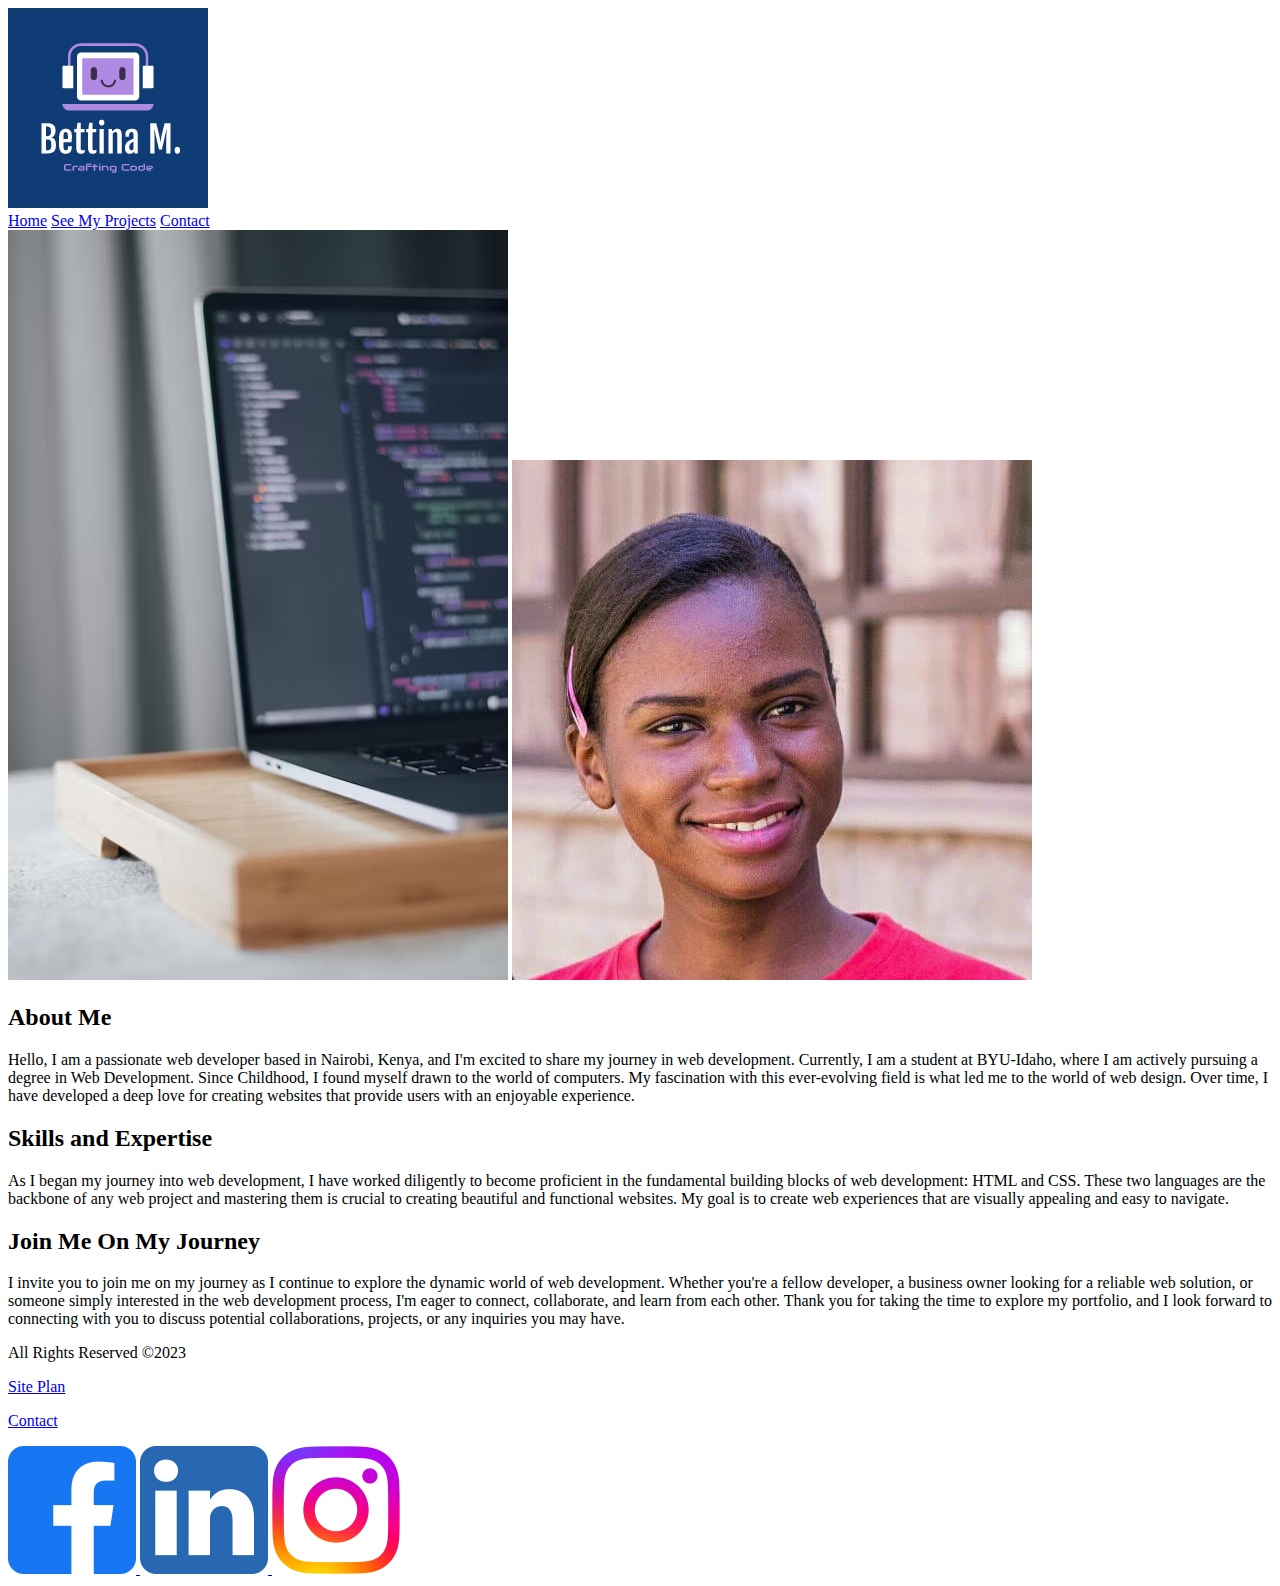
==== my_portfolio/index.html @ 956d9e48 "html for portfolio and contact page for rafting" ====
<!DOCTYPE html>
<html lang="en">
<head>
    <meta charset="UTF-8">
    <meta name="viewport" content="width=device-width, initial-scale=1.0">
    <link rel="stylesheet" href=" " >
    <title>Bettina Menya Portfoio| Home </title>
</head>
<body>
    <header>
     <a  id="logo" href=" " target="_blank"><img src="portfolio_images/my_logo.png">
     </a>
     <nav>
      <a href="index.html">Home</a>
      <a href="projects.html">See My Projects</a>
      <a href="contact.html">Contact</a>
     </nav>   
    
    </header>

    <main id="content">
     <img id="home_background" src="portfolio_images/homepage_photo.avif" alt="image of computer">
     <img id="my_picture" src="portfolio_images/homepage_photo2.jpeg" alt="Photo of Bettina">
     
     <h2>About Me</h2>
     
     <p>Hello, I am a passionate web developer based in Nairobi, Kenya, and I'm excited to share my journey in web development. Currently, I am a student at BYU-Idaho, where I am actively pursuing a degree in Web Development. Since Childhood, I found myself drawn to the world of computers. 
      My fascination with this ever-evolving field is what led me to the world of web design. Over time, I have developed a deep love for creating websites that provide users with an enjoyable experience.
     </p>
     
     <h2>Skills and Expertise</h2>
     
     <p>As I began my journey into web development, I have worked diligently to become proficient in the fundamental building blocks of web development: HTML and CSS. 
        These two languages are the backbone of any web project and mastering them is crucial to creating beautiful and functional websites. 
        My goal is to create web experiences that are visually appealing and easy to navigate.
     </p>
     
     <h2>Join Me On My Journey</h2>
     
     <p>I invite you to join me on my journey as I continue to explore the dynamic world of web development. Whether you're a fellow developer, 
        a business owner looking for a reliable web solution, or someone simply interested in the web development process, I'm eager to connect, collaborate, and learn from each other. 
        Thank you for taking the time to explore my portfolio, and I look forward to connecting with you to discuss potential collaborations, projects, or any inquiries you may have.
     </p>
    </main>
    
    <footer>
        <p>All Rights Reserved &copy;2023</p>
        <p> <a href="site-plan-rafting.html">Site Plan</a></p>
        <p><a href="contactus.html">Contact</a></p>
        
        <div class="social_media">
            <a href="https://www.facebook.com/BettinaMenya/" target="_blank">
                <img src="portfolio_images/facebook_logo.png" alt="fb icon">
            </a>
            <a href="https://www.linkedin.com/in/bettina-menya/" target="_blank">
                <img src="portfolio_images/linkedin_logo.png" alt="linkedin icon">
            </a>
            <a href="https://www.instagram.com/betina_menya" target="_blank">
                <img src="portfolio_images/instagram_logo.png" alt="instagram icon">
             </a>
        </div>
    </footer>   
</body>
</html>
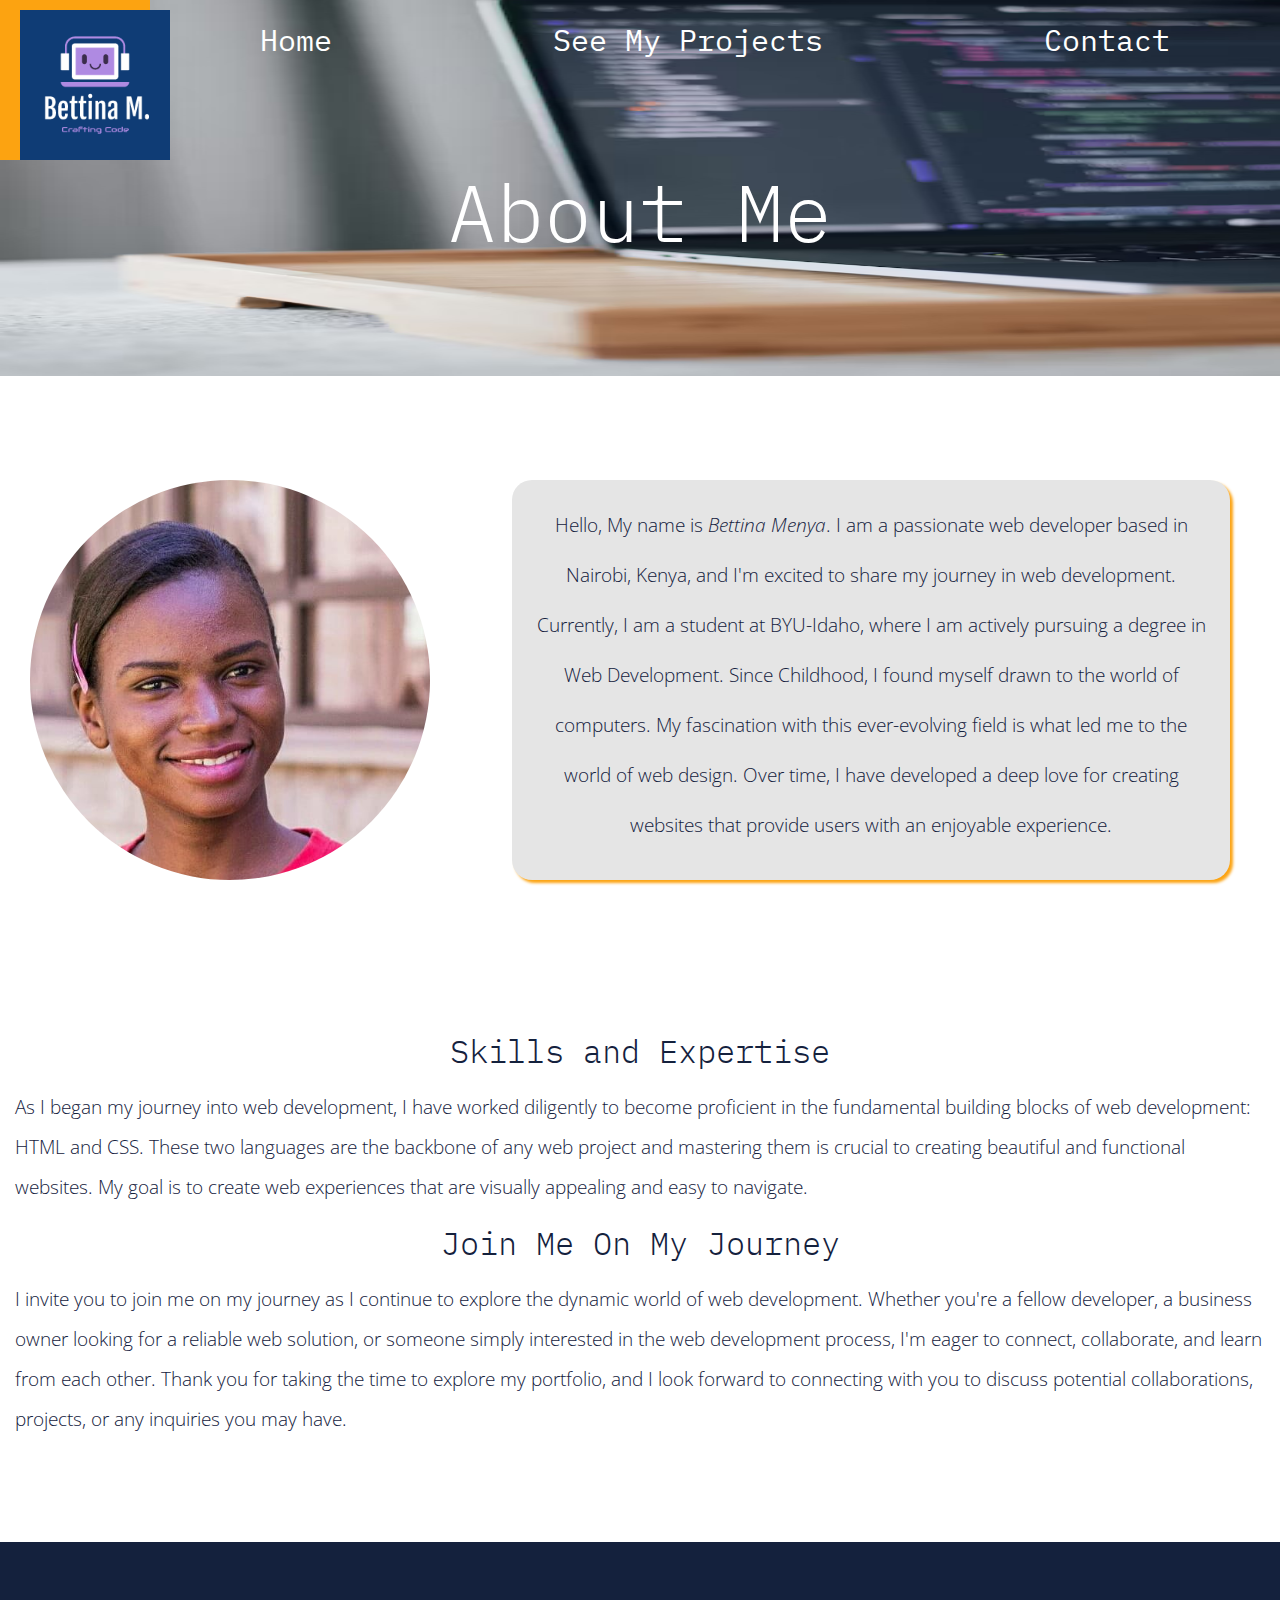
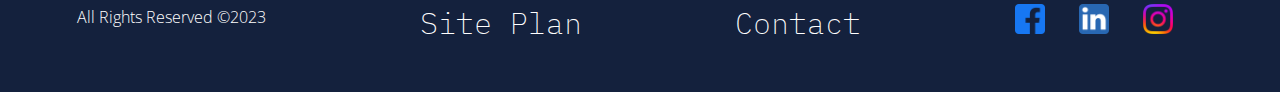
==== commit 2e53770a: "styled homepage" ====
--- a/my_portfolio/index.html
+++ b/my_portfolio/index.html
@@ -3,12 +3,12 @@
 <head>
     <meta charset="UTF-8">
     <meta name="viewport" content="width=device-width, initial-scale=1.0">
-    <link rel="stylesheet" href=" " >
+    <link rel="stylesheet" href="styles/styles.css" >
     <title>Bettina Menya Portfoio| Home </title>
 </head>
 <body>
     <header>
-     <a  id="logo" href=" " target="_blank"><img src="portfolio_images/my_logo.png">
+     <a  href=" " target="_blank"><img id="logo" src="portfolio_images/my_logo.png" alt="logo photo">
      </a>
      <nav>
       <a href="index.html">Home</a>
@@ -19,33 +19,35 @@
     </header>
 
     <main id="content">
-     <img id="home_background" src="portfolio_images/homepage_photo.avif" alt="image of computer">
-     <img id="my_picture" src="portfolio_images/homepage_photo2.jpeg" alt="Photo of Bettina">
+        <div id="top-background">
+            <img id="top-image" src="portfolio_images/homepage_photo3.jpg" alt="photo of computer">
+            <h2 id="top-heading">About Me</h2>
+        </div>
+        <div id="word-section">
+            <img id="my_picture" src="portfolio_images/homepage_photo2.jpeg" alt="Photo of me">
+            <p id="para1">Hello, My name is<em> Bettina Menya</em>. I am a passionate web developer based in Nairobi, Kenya, and I'm excited to share my journey in web development. Currently, I am a student at BYU-Idaho, where I am actively pursuing a degree in Web Development. Since Childhood, I found myself drawn to the world of computers. 
+            My fascination with this ever-evolving field is what led me to the world of web design. Over time, I have developed a deep love for creating websites that provide users with an enjoyable experience.
+            </p> <!--added emphasis to my name so that it's memorable even when reading the other paragraphs-->
      
-     <h2>About Me</h2>
+            <h2 id="heading2">Skills and Expertise</h2>
      
-     <p>Hello, I am a passionate web developer based in Nairobi, Kenya, and I'm excited to share my journey in web development. Currently, I am a student at BYU-Idaho, where I am actively pursuing a degree in Web Development. Since Childhood, I found myself drawn to the world of computers. 
-      My fascination with this ever-evolving field is what led me to the world of web design. Over time, I have developed a deep love for creating websites that provide users with an enjoyable experience.
-     </p>
+            <p id="para2">As I began my journey into web development, I have worked diligently to become proficient in the fundamental building blocks of web development: HTML and CSS. 
+            These two languages are the backbone of any web project and mastering them is crucial to creating beautiful and functional websites. 
+            My goal is to create web experiences that are visually appealing and easy to navigate.
+            </p>
      
-     <h2>Skills and Expertise</h2>
+            <h2 id="heading3">Join Me On My Journey</h2>
      
-     <p>As I began my journey into web development, I have worked diligently to become proficient in the fundamental building blocks of web development: HTML and CSS. 
-        These two languages are the backbone of any web project and mastering them is crucial to creating beautiful and functional websites. 
-        My goal is to create web experiences that are visually appealing and easy to navigate.
-     </p>
-     
-     <h2>Join Me On My Journey</h2>
-     
-     <p>I invite you to join me on my journey as I continue to explore the dynamic world of web development. Whether you're a fellow developer, 
-        a business owner looking for a reliable web solution, or someone simply interested in the web development process, I'm eager to connect, collaborate, and learn from each other. 
-        Thank you for taking the time to explore my portfolio, and I look forward to connecting with you to discuss potential collaborations, projects, or any inquiries you may have.
-     </p>
+            <p id="para3">I invite you to join me on my journey as I continue to explore the dynamic world of web development. Whether you're a fellow developer, 
+            a business owner looking for a reliable web solution, or someone simply interested in the web development process, I'm eager to connect, collaborate, and learn from each other. 
+            Thank you for taking the time to explore my portfolio, and I look forward to connecting with you to discuss potential collaborations, projects, or any inquiries you may have.
+            </p>
+        </div>
     </main>
     
     <footer>
-        <p>All Rights Reserved &copy;2023</p>
-        <p> <a href="site-plan-rafting.html">Site Plan</a></p>
+        <p id="footer-msg">All Rights Reserved &copy;2023</p>
+        <p> <a href="site-plan.html">Site Plan</a></p>
         <p><a href="contactus.html">Contact</a></p>
         
         <div class="social_media">
@@ -58,6 +60,7 @@
             <a href="https://www.instagram.com/betina_menya" target="_blank">
                 <img src="portfolio_images/instagram_logo.png" alt="instagram icon">
              </a>
+           
         </div>
     </footer>   
 </body>
--- a/my_portfolio/styles/styles.css
+++ b/my_portfolio/styles/styles.css
@@ -0,0 +1,144 @@
+@import url('https://fonts.googleapis.com/css2?family=IBM+Plex+Mono:wght@700&family=Open+Sans:wght@300&family=Pixelify+Sans&display=swap');
+
+*{
+    margin: 0;
+}
+header{
+    display: grid;
+    grid-template-columns: 150px auto;
+}
+#logo{
+    width:150px;
+    margin-left: 20px;
+}
+nav,a {
+    display: flex;
+    justify-content: space-around;
+    color:#FFFFFF;
+    font-family: 'IBM Plex Mono', Arial, Helvetica, sans-serif;
+    font-size: 30px;
+    padding-top: 10px;
+    text-decoration: none;
+}
+#top-background{
+    display: grid;
+    grid-template-columns: repeat(3,0.5fr);
+    grid-template-rows: 1fr;
+    
+    
+ }   
+#top-image{
+    width: 100%;
+    height: 80%;
+    grid-column:1/4;
+    grid-row:1/2;
+    margin-top: -200px;
+    z-index: -1;
+    margin-bottom:-1200px; /*Sister Hollis you have to forgive me here trial and error to reduce the huge gap between the two elements, will appreciate your guidance as i cannot do this with a future client*/
+}
+#top-heading{
+    grid-column: 1/4;
+    grid-row:1/2;
+    font-size: 500%;
+    color: #FFFFFF;
+    text-align: center;
+    
+}
+#my_picture{
+    display: inline;
+    width: 400px;
+    grid-column: 1/5;
+    margin-left: 30px;
+    border-radius: 200px;
+    
+    
+}
+h2{
+    font-family:'IBM Plex Mono', Arial, Helvetica, sans-serif;
+    font-weight: 300;
+    color:#14213D;
+}
+p{
+    font-family: 'Open Sans', Arial, Helvetica, sans-serif;
+    font-weight: 200;
+    color: #14213D;
+}
+#word-section{
+    margin-top: -200px; /*same here i ran out of options and time was running out :( */
+    
+    display: grid;
+    grid-template-columns: repeat(10, 1fr);
+    grid-template-rows: repeat(5, 0.2fr);
+    
+}
+#heading2, #heading3{
+    text-align: center;
+    font-size: 200%;
+}
+#para1{
+    grid-column: 5/11;
+    grid-row:1/2;
+    text-align: center;
+    font-size: 120%;
+    margin-right: 50px;
+    line-height: 50px;
+    background-color: #E5E5E5;
+    border-radius: 20px;
+    padding:20px;
+    box-shadow: 3px 3px 3px #FCA311 /*added borders and shadows to place emphasis/attention to this section*/
+   
+}
+#para2,#heading2{
+    grid-column:1/11;
+   
+}
+#heading2{
+    margin-top: 150px;
+}
+#heading3{
+    grid-column:1/11;
+    
+}
+#para2{
+    font-size: 120%;
+    line-height: 40px;
+    margin: 15px;
+}
+#para3{
+    grid-column:1/11;
+    grid-row:5/6;
+    font-size: 120%;
+    line-height: 40px;
+    margin:15px;
+}
+
+footer{
+background-color: #14213D;
+display: flex;
+justify-content: space-around;
+align-items: center;
+margin-top:50px;
+height: 150px;
+}
+
+#footer-msg{
+    color:#FFFFFF;
+}
+.social_media a{
+    display: inline-block;
+    margin-right: 30px;
+    
+}
+.social_media img{
+    width: 30px; 
+    height: 30px; 
+}
+
+
+a:hover{
+    background-color:#FCA311;
+    color:#14213D;
+}
+
+
+
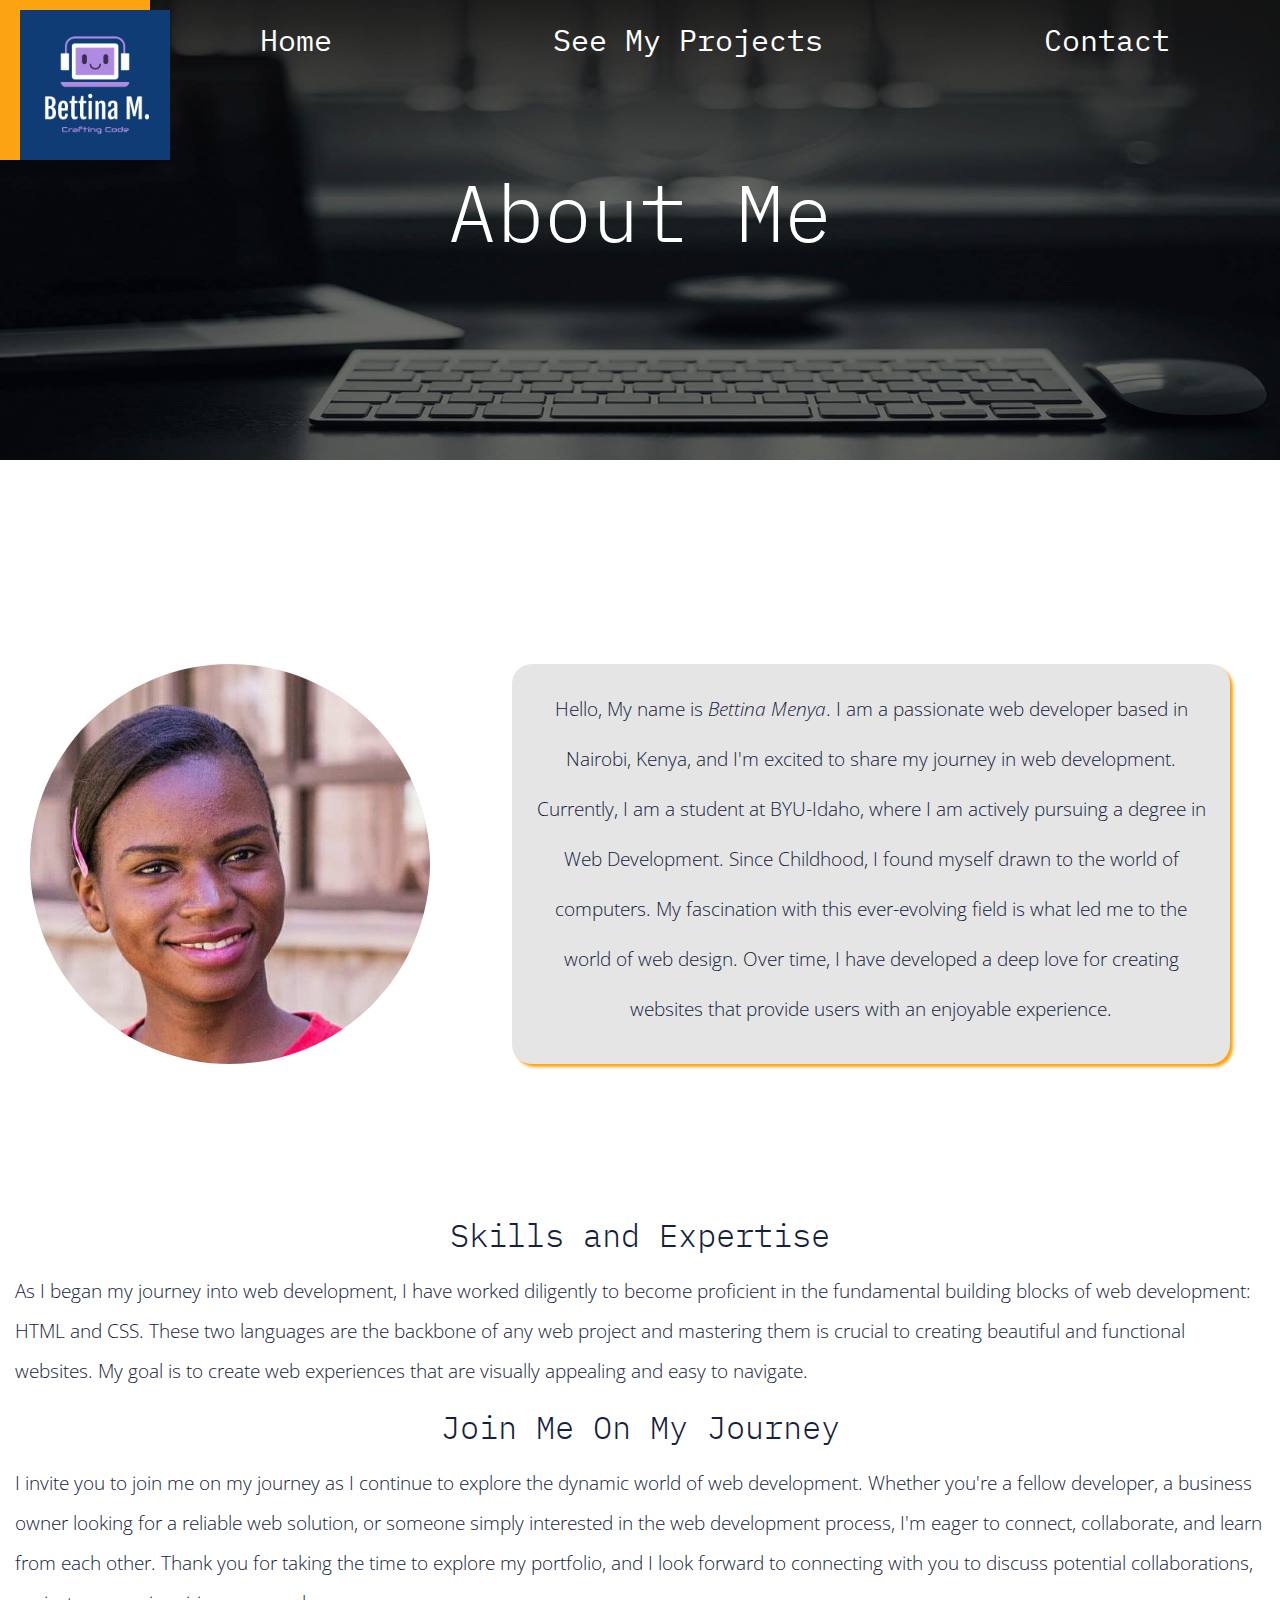
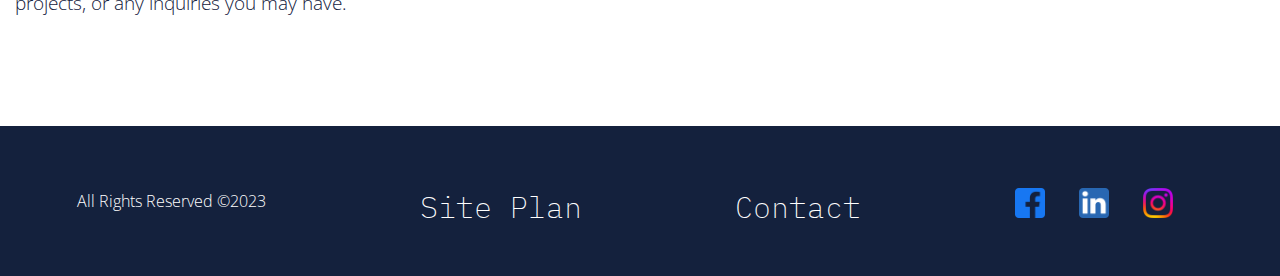
==== commit 3dabfc9f: "added web component folder" ====
--- a/my_portfolio/index.html
+++ b/my_portfolio/index.html
@@ -20,7 +20,7 @@
 
     <main id="content">
         <div id="top-background">
-            <img id="top-image" src="portfolio_images/homepage_photo3.jpg" alt="photo of computer">
+            <img id="top-image" src="portfolio_images/homepage_photo4.jpg" alt="photo of computer">
             <h2 id="top-heading">About Me</h2>
         </div>
         <div id="word-section">
--- a/my_portfolio/styles/styles.css
+++ b/my_portfolio/styles/styles.css
@@ -29,14 +29,14 @@
  }   
 #top-image{
     width: 100%;
-    height: 80%;
+    height: 500px;
     grid-column:1/4;
     grid-row:1/2;
     margin-top: -200px;
     z-index: -1;
-    margin-bottom:-1200px; /*Sister Hollis you have to forgive me here trial and error to reduce the huge gap between the two elements, will appreciate your guidance as i cannot do this with a future client*/
+    margin-bottom:-1200px; 
 }
-#top-heading{
+#top-heading,#projects-heading{
     grid-column: 1/4;
     grid-row:1/2;
     font-size: 500%;
@@ -64,7 +64,7 @@
     color: #14213D;
 }
 #word-section{
-    margin-top: -200px; /*same here i ran out of options and time was running out :( */
+    margin-top:400px; 
     
     display: grid;
     grid-template-columns: repeat(10, 1fr);
@@ -138,7 +138,49 @@
 a:hover{
     background-color:#FCA311;
     color:#14213D;
+    
 }
-
-
-
+/*css of specific elements of page 2*/
+#page2-heading{
+    text-align: center;
+    font-family:'IBM Plex Mono', Arial, Helvetica, sans-serif;
+    font-weight: 300;
+    color:#14213D;
+    margin-top: 300px;
+    
+}
+#Projects_icons{
+    display: grid;
+    grid-template-columns: repeat(4, 1fr);
+    grid-template-rows: repeat(5, 0.5fr)
+}
+#dry-oar-logo{
+    display: flex;
+    grid-column: 2/4;
+    grid-row:1/2;
+    align-content: center;
+    align-content: center;
+    margin-top: 100px;
+    
+}
+#progress-pic{
+    display: inline;
+    grid-column: 2/4;
+    grid-row:3/5;
+    margin-top: 50px;
+    
+}
+#rafting-heading{
+    grid-column: 2/4;
+    grid-row: 2/3;
+    text-align: center;
+}
+#progress-text{
+    grid-column: 2/4;
+    grid-row: 5/6;
+    font-size: 120%;
+    line-height: 40px;
+    margin:15px;
+    text-align: center;
+    
+}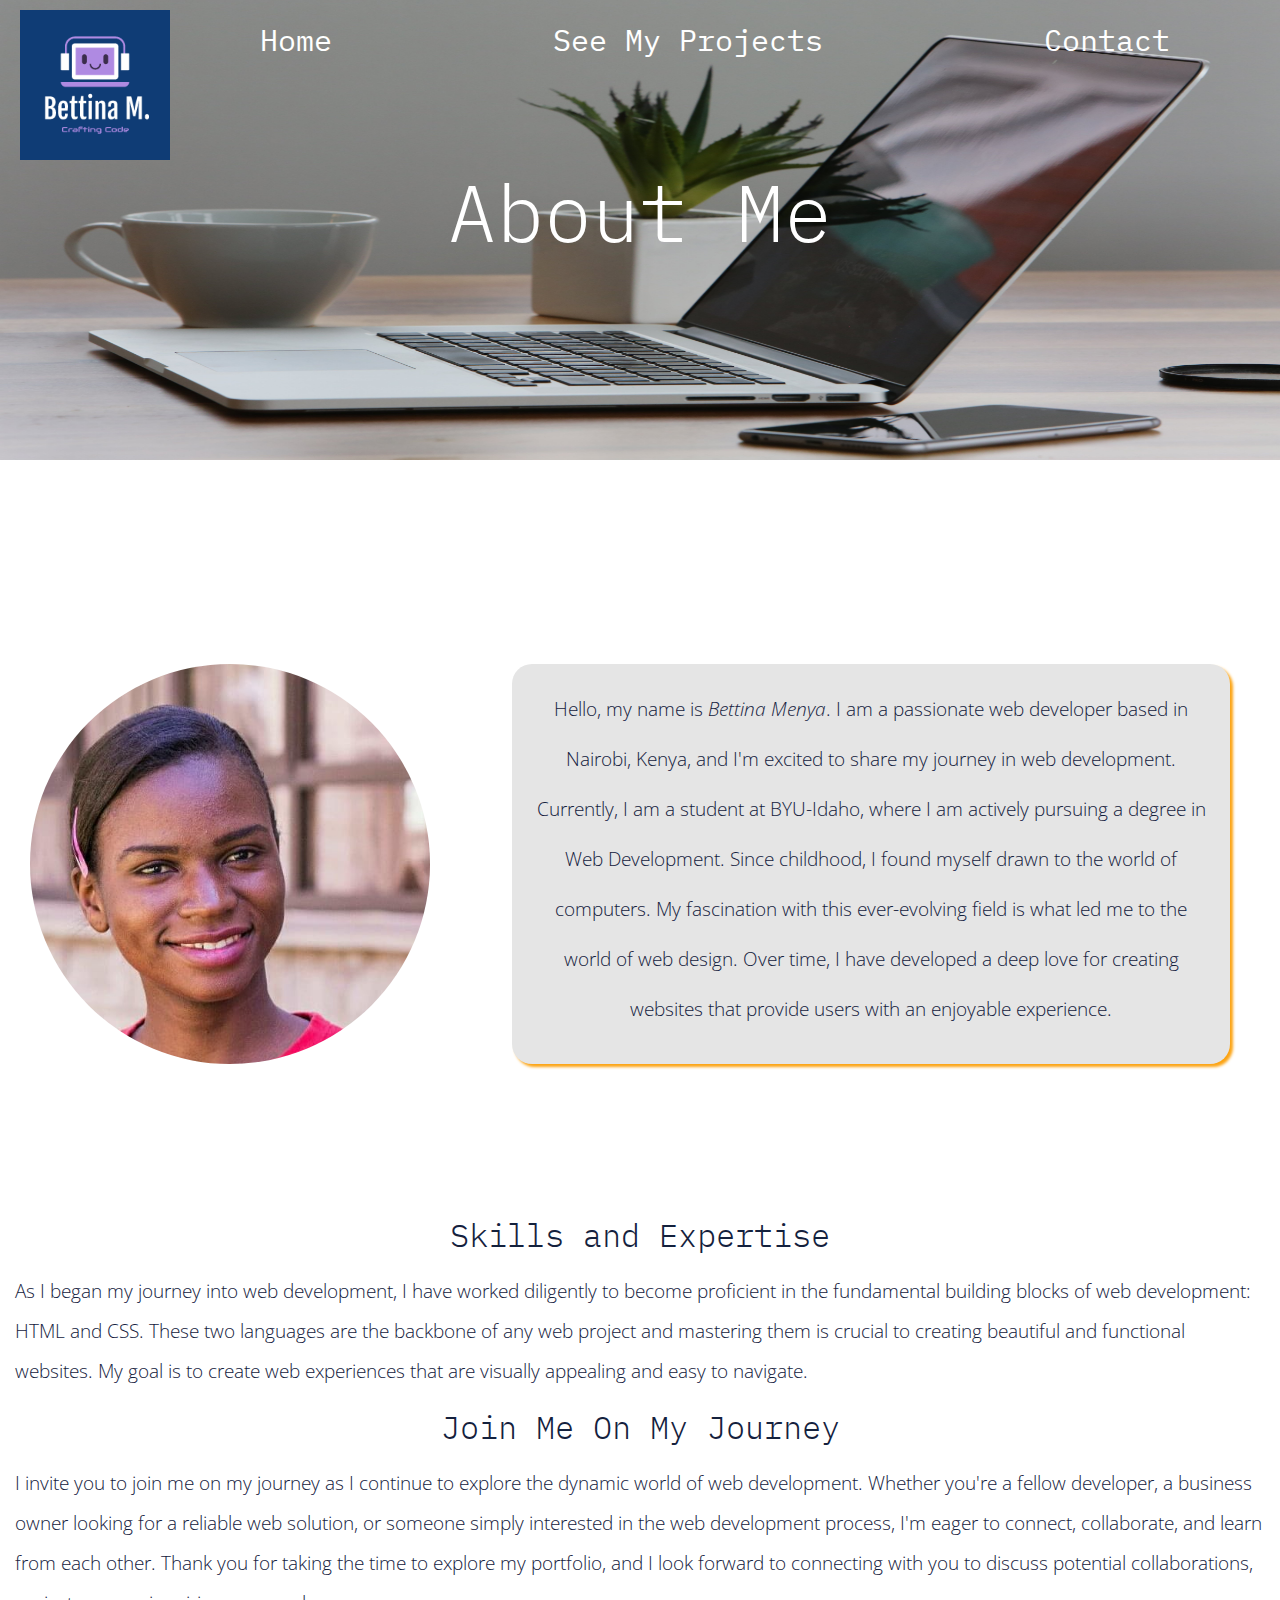
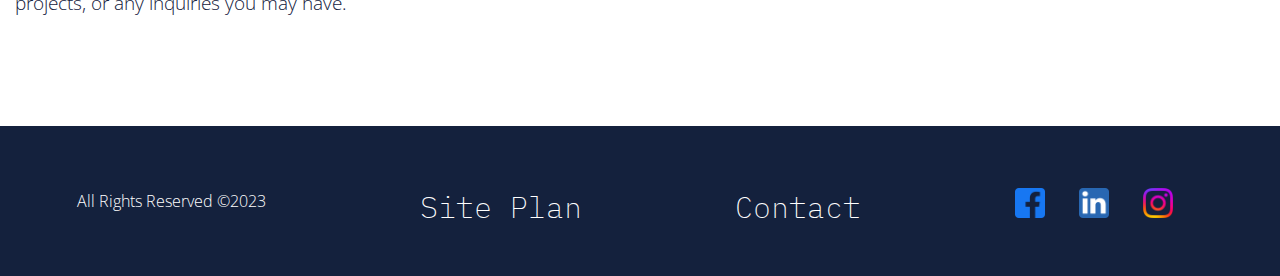
==== commit e45833b3: "final edits" ====
--- a/my_portfolio/index.html
+++ b/my_portfolio/index.html
@@ -25,7 +25,7 @@
         </div>
         <div id="word-section">
             <img id="my_picture" src="portfolio_images/homepage_photo2.jpeg" alt="Photo of me">
-            <p id="para1">Hello, My name is<em> Bettina Menya</em>. I am a passionate web developer based in Nairobi, Kenya, and I'm excited to share my journey in web development. Currently, I am a student at BYU-Idaho, where I am actively pursuing a degree in Web Development. Since Childhood, I found myself drawn to the world of computers. 
+            <p id="para1">Hello, my name is<em> Bettina Menya</em>. I am a passionate web developer based in Nairobi, Kenya, and I'm excited to share my journey in web development. Currently, I am a student at BYU-Idaho, where I am actively pursuing a degree in Web Development. Since childhood, I found myself drawn to the world of computers. 
             My fascination with this ever-evolving field is what led me to the world of web design. Over time, I have developed a deep love for creating websites that provide users with an enjoyable experience.
             </p> <!--added emphasis to my name so that it's memorable even when reading the other paragraphs-->
      
--- a/my_portfolio/styles/styles.css
+++ b/my_portfolio/styles/styles.css
@@ -136,9 +136,7 @@
 
 
 a:hover{
-    background-color:#FCA311;
-    color:#14213D;
-    
+    color:#FCA311;
 }
 /*css of specific elements of page 2*/
 #page2-heading{
@@ -159,8 +157,8 @@
     grid-column: 2/4;
     grid-row:1/2;
     align-content: center;
-    align-content: center;
     margin-top: 100px;
+    
     
 }
 #progress-pic{
@@ -183,4 +181,98 @@
     margin:15px;
     text-align: center;
     
-}+}
+/*css of specific elements of contact page*/
+
+#content_page3{
+    margin-top: 300px;
+    display: grid;
+    grid-template-columns: repeat(6, 1fr);
+    grid-template-rows:repeat(7,1fr) ;
+}
+#contact-pic1{
+    width: 100%;
+    grid-column: 1/4;
+    grid-row: 1/4;
+}
+#thankyou-msg{
+    font-family: 'Open Sans', Arial, Helvetica, sans-serif;
+    font-weight: 200;
+    font-size: 120%;
+    line-height: 60px;
+    text-align: center;
+    margin: 20px;
+    color: #14213D;
+    grid-column: 4/7;
+    grid-row: 1/3;
+    background-color: #E5E5E5;
+    border-radius: 20px;
+    padding:20px;
+    box-shadow: 3px 3px 3px #FCA311 
+
+}
+#linkedin_logo{
+    grid-column: 4/6;
+    grid-row: 3/4;
+    margin-left: 50px;
+    margin-top: 10px;
+}
+#email_logo{
+    grid-column:4/6;
+    grid-row:4/5 ;
+    margin-left: 50px;
+}
+#contact-pic2{
+    width: 100%;
+    grid-column: 4/7;
+    grid-row: 5/8;
+    margin-top: 50px;
+    border-radius: 350px;
+    
+}
+
+
+#form{
+    grid-column:1/4;
+    grid-row:5/8;
+    margin:150px 20px;
+    
+    
+}
+label,button,legend{
+    font-family:'IBM Plex Mono', Arial, Helvetica, sans-serif; 
+    font-size: 200%;
+    
+    color:#14213D;
+   
+}
+button{
+    margin-top: 30px;
+    background-color: #FCA311;
+    border-radius: 10px;
+}
+input{
+    height: 5em;
+    border-radius: 10px;
+    font-family:'IBM Plex Mono', Arial, Helvetica, sans-serif; 
+    font-size: 80%;
+}
+textarea{
+    width: 100%;
+    height: 10em;
+    border-radius: 10px;
+}
+#feedback {
+    background-color: antiquewhite;
+    position: absolute;
+    top: 0;
+    left: 0;
+    right: 0;
+    padding: .5em;
+    /* make this element invisible until we are ready for it */
+    display: none; 
+         
+}
+.moveDown {
+    margin-top: 3em;
+}
